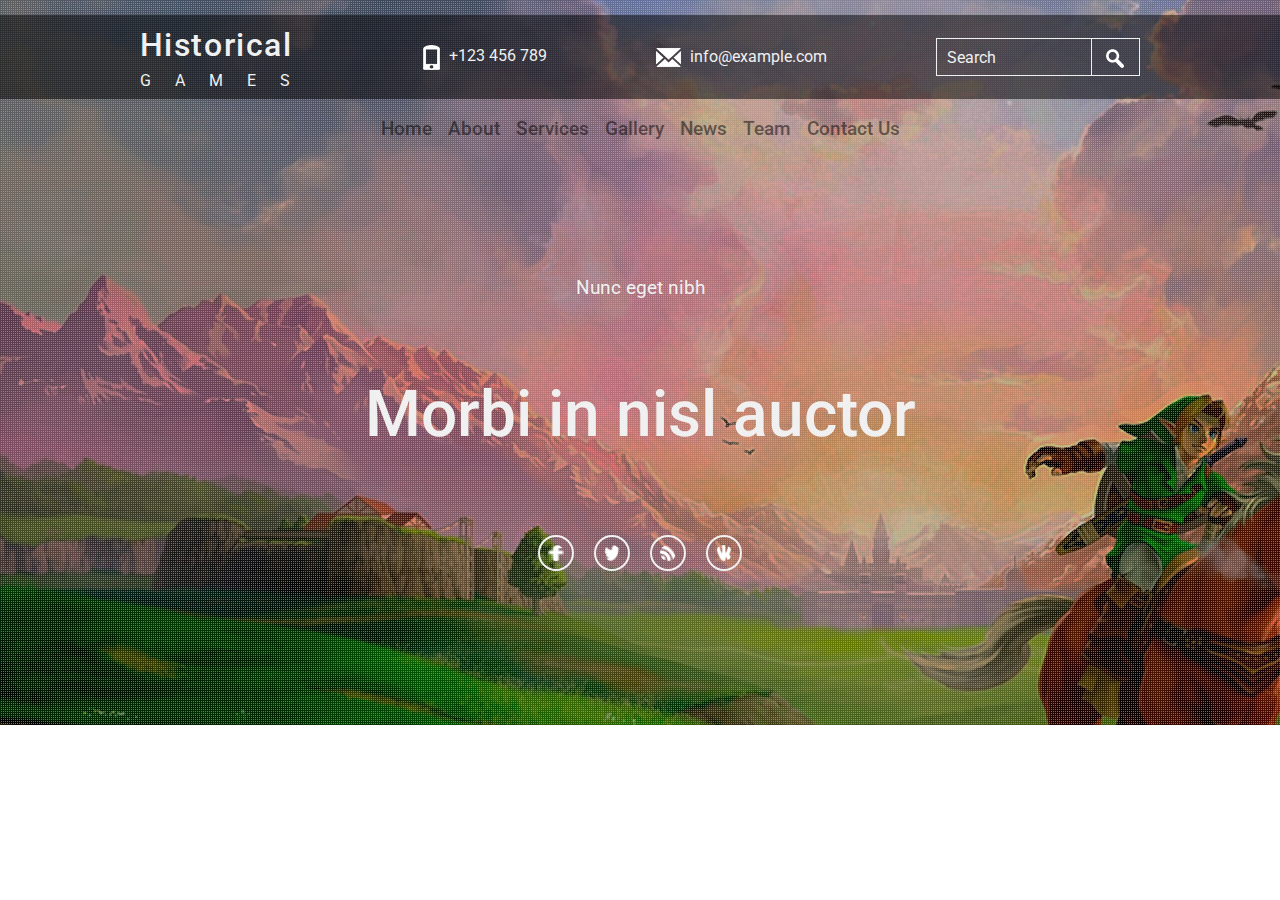
==== task_6/site_sample/index.html @ f9fbea8a "task 6 done" ====
<!DOCTYPE html>
<html>
<head>
	<title>HISTORICAL GAMES</title>
	<meta charset="utf-8">
	<meta name="author" content="Roman Zvieriev">
	<meta name="keywords" content="games, historical games, online games, pc games">
	<meta name="description" content="Nemo enim ipsam voluptatem quia voluptas sit aspernatur aut odit aut fugit, sed quia consequuntur magni dolores eos qui ratione voluptatem sequi nesciunt. Neque porro quisquam est, qui dolorem ipsum quia dolor sit amet, consectetur, adipisci velit. Ut enim ad minima veniam, quis nostrum exercitationem ullam corporis suscipit laboriosam, nisi ut aliquid ex ea commodi consequatur?">
	<meta name="viewport" content="width=device-width, initial-scale=1">
	<!-- Bootstrap CSS -->
	<link rel="stylesheet" href="https://stackpath.bootstrapcdn.com/bootstrap/4.4.1/css/bootstrap.min.css" integrity="sha384-Vkoo8x4CGsO3+Hhxv8T/Q5PaXtkKtu6ug5TOeNV6gBiFeWPGFN9MuhOf23Q9Ifjh" crossorigin="anonymous">
	<!-- Custom CSS -->
	<link rel="stylesheet" href="./css/style.css">
</head>
<body>
	<div class="header-wrapper">
		<!-- TOP HEADER -->
		<header class="top-header">
			<div class="container flex-container">
				<div class="top-header-wrap">
					<div class="top-header_logo">
						<span class="top-header__logo-item-first">Historical</span><br>
						<p class="top-header__logo-item-second">GAMES</p>
					</div>
					<div class="top-header_phone">
						<img src="./img/top-header__phone-item.png">
						<span class="top-header__phone-item">+123 456 789</span>
					</div>
					<div class="top-header_email">
						<img src="./img/top-header__email-item.png">
						<span class="top-header__email-item">info@example.com</span>
					</div>
					<div class="top-header_search">
						<input type="text" name="site-search" placeholder="Search">
						<img src="./img/top-header__search-item.png">
					</div>
				</div>
			</div>
		</header>
		<!-- NAVIGATION -->
		<nav class="navbar navbar-expand-lg navbar-light bg-light">
		  	<button class="navbar-toggler" type="button" data-toggle="collapse" data-target="#navbarNav" aria-controls="navbarNav" aria-expanded="false" aria-label="Toggle navigation">
		    <span class="navbar-toggler-icon"></span>
		  	</button>
			 <div class="collapse navbar-collapse justify-content-center" id="navbarNav">
			    <ul class="navbar-nav">
			      <li class="nav-item">
			        <a class="nav-link" href="#">Home</a>
			      </li>
			      <li class="nav-item">
			        <a class="nav-link" href="#">About</a>
			      </li>
			      <li class="nav-item">
			        <a class="nav-link" href="#">Services</a>
			      </li>
			      <li class="nav-item">
			        <a class="nav-link" href="#">Gallery</a>
			      </li>
			      <li class="nav-item">
			        <a class="nav-link" href="#">News</a>
			      </li>
			      <li class="nav-item">
			        <a class="nav-link" href="#">Team</a>
			      </li>
			      <li class="nav-item">
			        <a class="nav-link" href="#">Contact Us</a>
			      </li>
			    </ul>
			</div>
		</nav>
		<!-- MAIN HEADER CONTENT -->
		<section class="masthead">
			<div class="container">
				<div class="row">
					<div class="col-12 header-prev">
						<p>Nunc eget nibh</p>
					</div>
					<div class="col-12 header-text">
						<p>Morbi in nisl auctor</p>
					</div>
					<div class="col-12 social-btn">
						<img src="./img/facebook-logo.png">
						<img src="./img/twitter-logo-silhouette.png">
						<img src="./img/rss-feed-suscription-button-symbol-for-interface.png">
						<img src="./img/vk-social-network-logo.png">
					</div>
				</div>
			</div>
		</section>
	</div>
	<script src="https://code.jquery.com/jquery-3.4.1.slim.min.js" integrity="sha384-J6qa4849blE2+poT4WnyKhv5vZF5SrPo0iEjwBvKU7imGFAV0wwj1yYfoRSJoZ+n" crossorigin="anonymous"></script>
	<script src="https://cdn.jsdelivr.net/npm/popper.js@1.16.0/dist/umd/popper.min.js" integrity="sha384-Q6E9RHvbIyZFJoft+2mJbHaEWldlvI9IOYy5n3zV9zzTtmI3UksdQRVvoxMfooAo" crossorigin="anonymous"></script>
	<script src="https://stackpath.bootstrapcdn.com/bootstrap/4.4.1/js/bootstrap.min.js" integrity="sha384-wfSDF2E50Y2D1uUdj0O3uMBJnjuUD4Ih7YwaYd1iqfktj0Uod8GCExl3Og8ifwB6" crossorigin="anonymous"></script>
</body>
</html>
---- task_6/site_sample/css/style.css ----
@import url('https://fonts.googleapis.com/css?family=Roboto:100,300,400,500,700,900&display=swap');

* {
	padding: 0;
	margin: 0;
}

html::-webkit-scrollbar {
	-webkit-appearance: none;
	width: 7px;
}
html::-webkit-scrollbar-thumb {
	border-radius: 5px;
	background-color: rgba(0,0,0,0.5);
	-webkit-box-shadow: 0 0 1px rgba(255,255,255,0.3);
}

body {
	font-family: 'Roboto', sans-serif;
}

.header-wrapper {
	min-height: 725px;
	background-image: url(../img/bg.png);
	background-size: cover;
	background-repeat: no-repeat;
	padding-top: 15px;
}

.header-wrapper .top-header {
	background-color: rgb(0, 0, 0, 0.5);
	padding-bottom: 5px;
}

.top-header-wrap {
	display: flex;
	flex-direction: column;
	min-height: 84px;
	align-items: center;
	justify-content: space-around; 
}

.top-header_logo {
	text-align: left;
}

.top-header__logo-item-first {
	color: #f0f0f0;
	font-size: 1.7rem;
	font-weight: 500;
	letter-spacing: 0.1rem;
}

.top-header__logo-item-second {
	color: #f0f0f0;
	font-size: 1rem;
	font-weight: 400;
	letter-spacing: 1rem;
	text-align: center;
	margin-bottom: 0;
}

.top-header_phone,
.top-header_email {
	margin-bottom: 3px;
}

.top-header__phone-item, 
.top-header__email-item {
	color: #f0f0f0;
	margin-left: 5px;
}

.top-header_search input {
	background-color: transparent;
	width: 155px;
	height: 36px;
	border: 0px solid #f0f0f0;
	border-right: 1px solid #f0f0f0;
	border-radius: 0;
	color: #f0f0f0;
	padding-left: 10px;
}

input::placeholder {
  color: #f0f0f0;
}

.top-header_search {
	border: 1px solid #f0f0f0;
}

.top-header_search img {
	padding-left: 10px;
	margin-right: 15px;	
}

.bg-light {
    background-color: transparent!important;
    max-height: 75px;
}

.navbar-light .navbar-nav .nav-link {
    font-size: 1.2rem;
    font-weight: 500;
    margin-bottom: 2px;
}

.navbar-light .navbar-nav .nav-link:hover {
    color: #f0f0f0;
    border-bottom: 2px solid #f0f0f0;
    margin-bottom: -2px;
}

.masthead {
	color: #f0f0f0;
	text-align: center;
	display: flex;
	flex-direction: column;
	padding-top: 7rem;
	margin-bottom: auto;
}

.masthead .header-prev {
	font-size: 1.2rem;
    font-weight: 400;
}

.masthead .header-text {
	font-size: 4rem;
    font-weight: 500;
    margin-top: 3rem;
    margin-bottom: 3rem;
}

.social-btn img {
	width: 36px;
	height: 36px;
	border: 2px solid #f0f0f0;
	border-radius: 50%;
	padding: 8px;
	margin: 8px;
}

.social-btn img:hover {
	border: 2px solid #4C2117;
}

@media (min-width: 576px) { 
	.top-header-wrap {
		flex-direction: row;
	}

	.top-header__logo-item-first {
		font-size: 2rem;
		font-weight: 500;
		letter-spacing: 0.1rem;
	}

	.top-header__logo-item-second {
		letter-spacing: 1.5rem;
	}

	.top-header_phone,
	.top-header_email {
		margin-bottom: 0;
	}

	.header-wrapper .top-header {
		padding-bottom: 0;
	}
}


@media (min-width: 768px) { 


}


@media (min-width: 992px) { 


}


@media (min-width: 1200px) { 


}
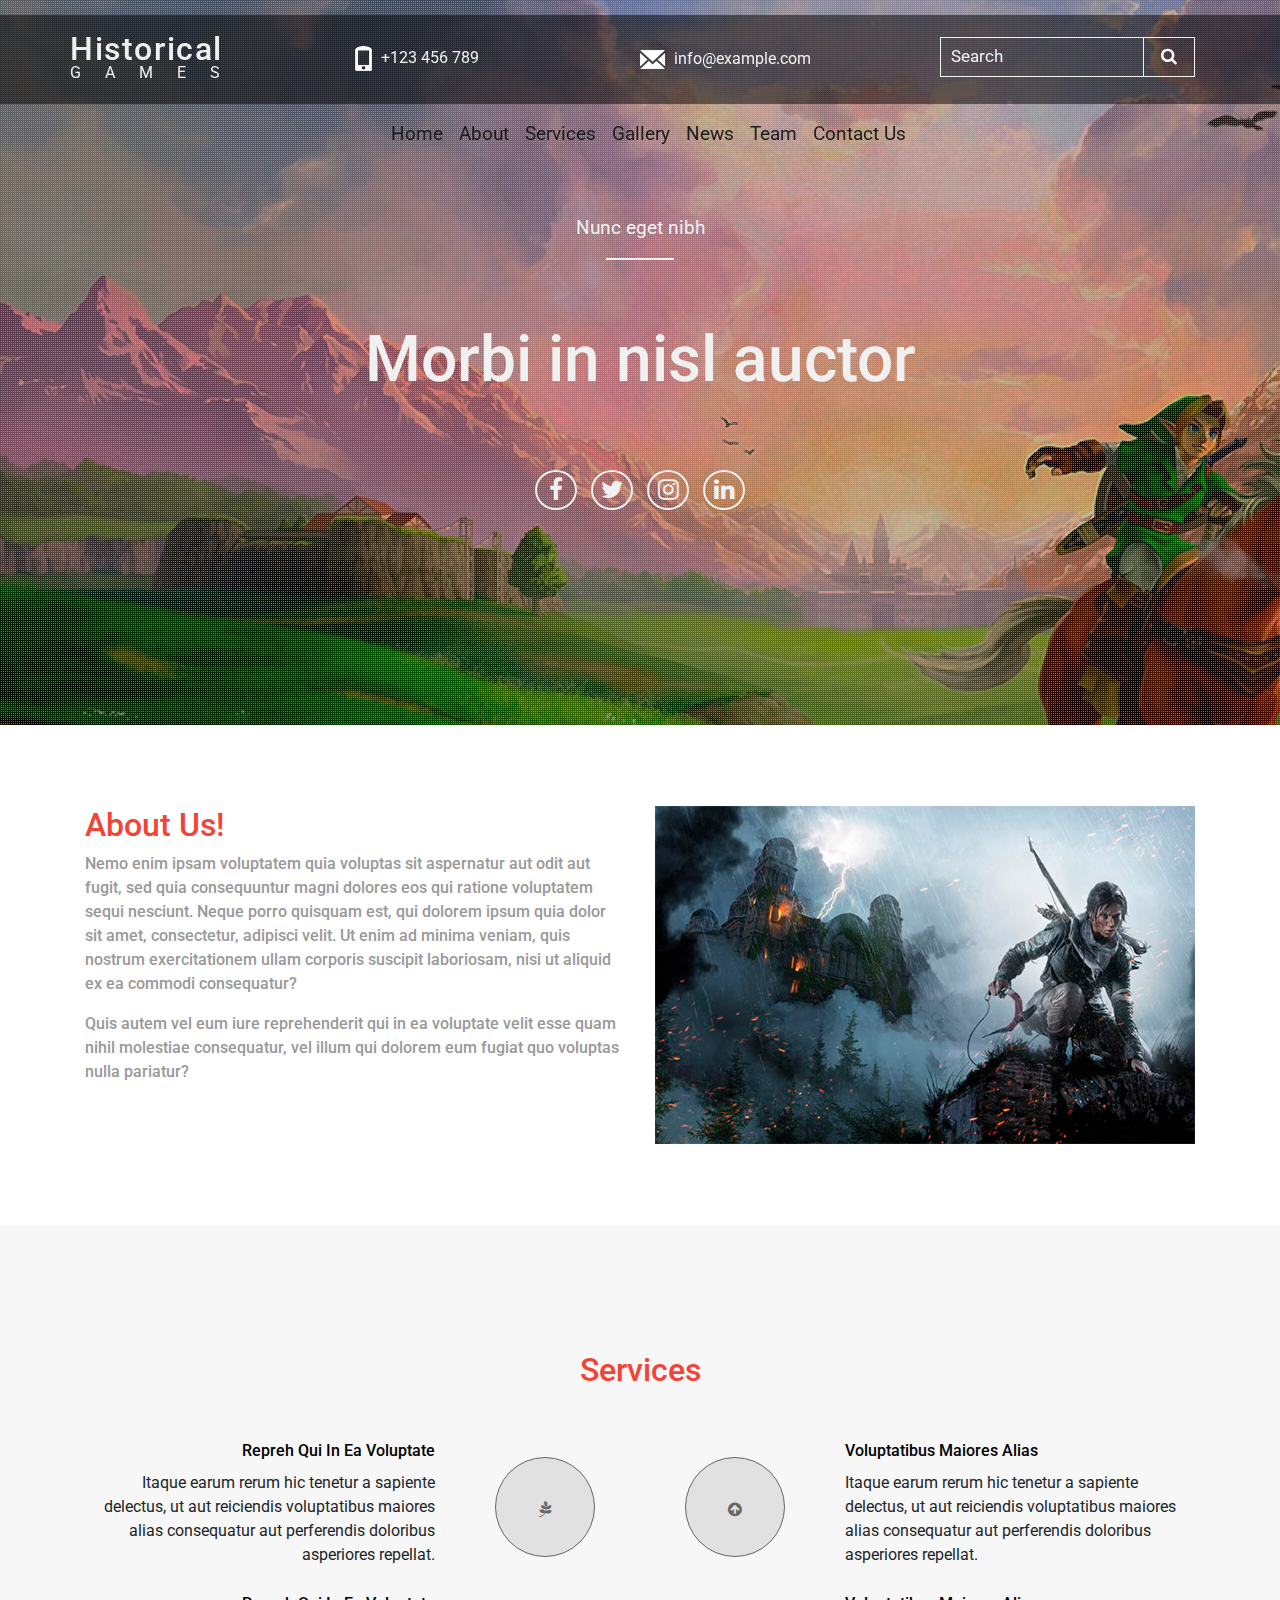
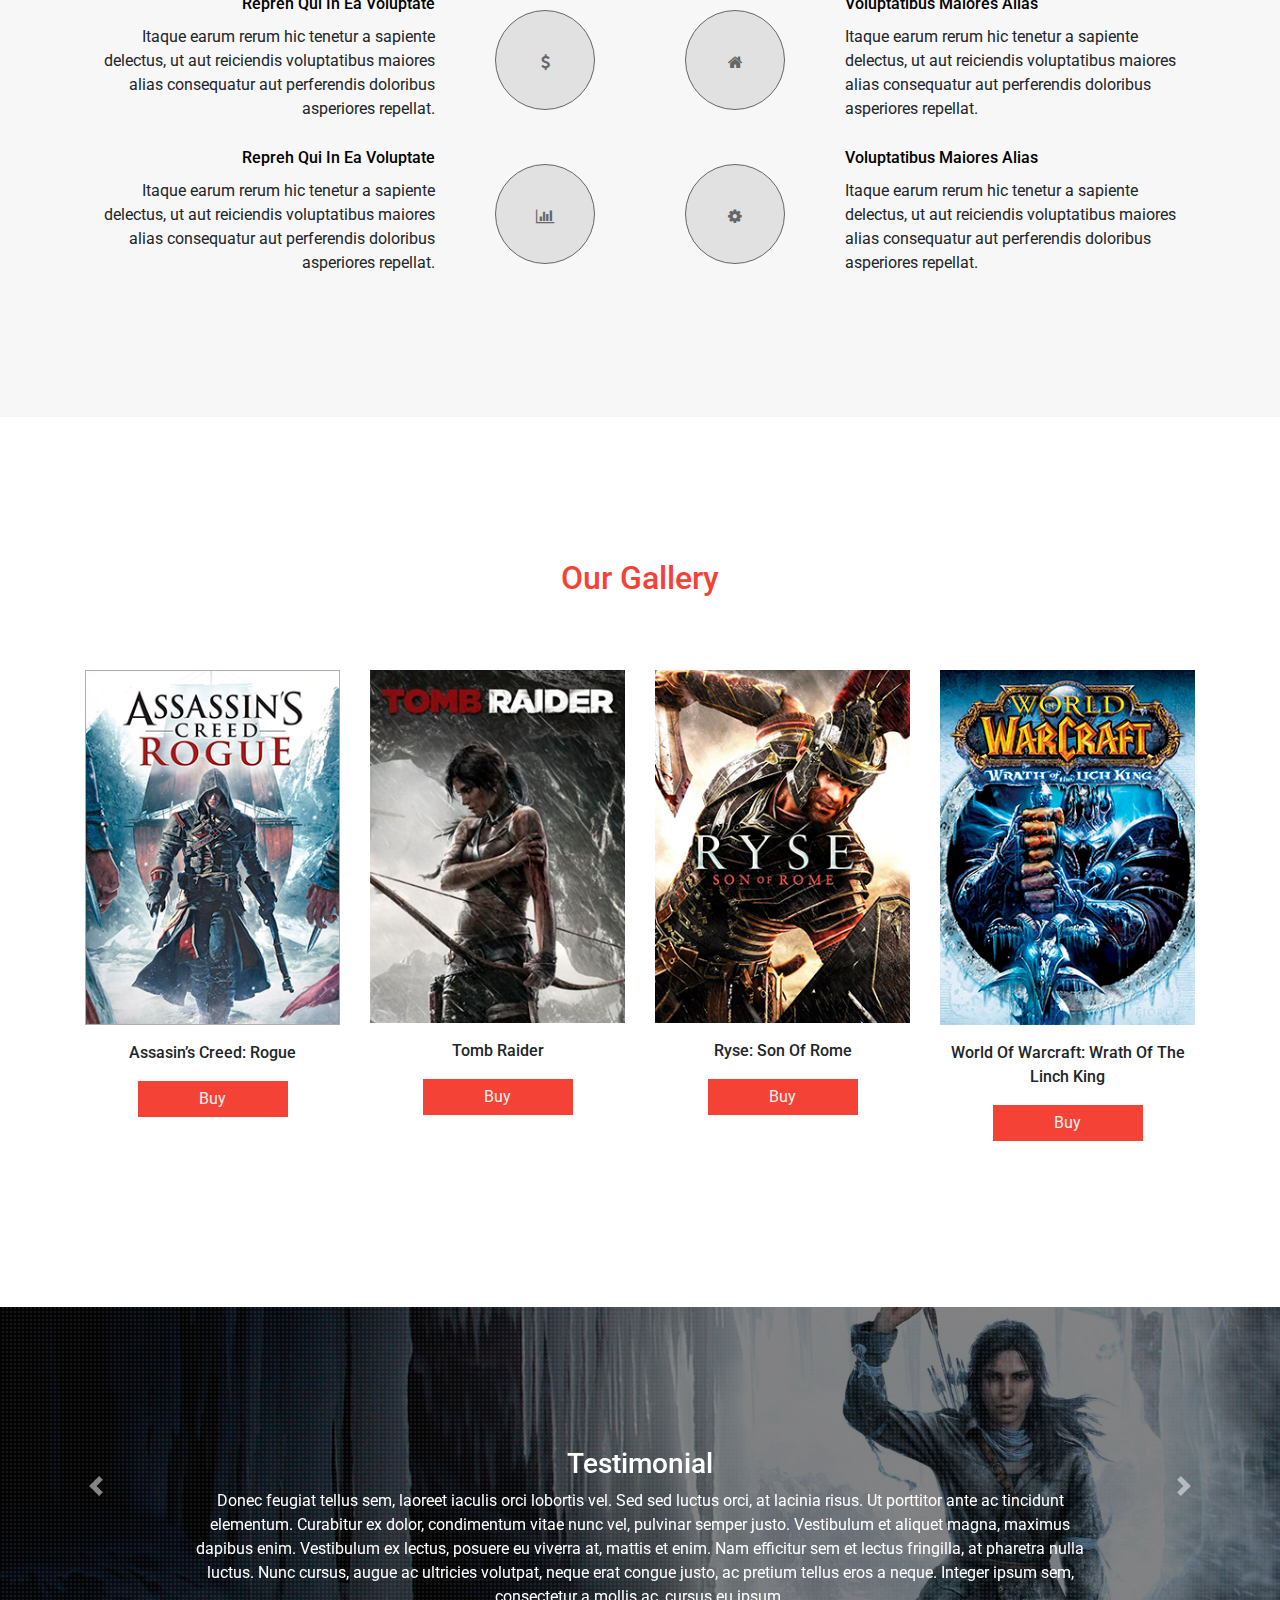
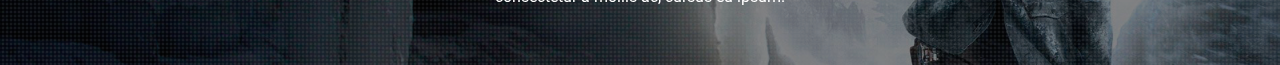
==== commit 87ad38b2: "create site from template PSD CAROUSEL in progress" ====
--- a/task_6/site_sample/index.html
+++ b/task_6/site_sample/index.html
@@ -7,89 +7,266 @@
 	<meta name="keywords" content="games, historical games, online games, pc games">
 	<meta name="description" content="Nemo enim ipsam voluptatem quia voluptas sit aspernatur aut odit aut fugit, sed quia consequuntur magni dolores eos qui ratione voluptatem sequi nesciunt. Neque porro quisquam est, qui dolorem ipsum quia dolor sit amet, consectetur, adipisci velit. Ut enim ad minima veniam, quis nostrum exercitationem ullam corporis suscipit laboriosam, nisi ut aliquid ex ea commodi consequatur?">
 	<meta name="viewport" content="width=device-width, initial-scale=1">
+	<!-- Load icon library -->
+	<link rel="stylesheet" href="https://cdnjs.cloudflare.com/ajax/libs/font-awesome/4.7.0/css/font-awesome.min.css">
 	<!-- Bootstrap CSS -->
 	<link rel="stylesheet" href="https://stackpath.bootstrapcdn.com/bootstrap/4.4.1/css/bootstrap.min.css" integrity="sha384-Vkoo8x4CGsO3+Hhxv8T/Q5PaXtkKtu6ug5TOeNV6gBiFeWPGFN9MuhOf23Q9Ifjh" crossorigin="anonymous">
 	<!-- Custom CSS -->
 	<link rel="stylesheet" href="./css/style.css">
 </head>
-<body>
+<body id="top-page">
 	<div class="header-wrapper">
-		<!-- TOP HEADER -->
+<!-- TOP HEADER -->
 		<header class="top-header">
-			<div class="container flex-container">
-				<div class="top-header-wrap">
-					<div class="top-header_logo">
-						<span class="top-header__logo-item-first">Historical</span><br>
-						<p class="top-header__logo-item-second">GAMES</p>
-					</div>
-					<div class="top-header_phone">
-						<img src="./img/top-header__phone-item.png">
-						<span class="top-header__phone-item">+123 456 789</span>
-					</div>
-					<div class="top-header_email">
-						<img src="./img/top-header__email-item.png">
-						<span class="top-header__email-item">info@example.com</span>
-					</div>
-					<div class="top-header_search">
-						<input type="text" name="site-search" placeholder="Search">
-						<img src="./img/top-header__search-item.png">
-					</div>
-				</div>
-			</div>
+			<div class="top-header-info">
+				<div class="container flex-container">
+					<div class="row top-header-wrap">
+						<div class="col-12 col-sm-4 col-md-3 top-header_logo">
+							<span class="top-header__logo-item-first">Historical</span><br>
+							<p class="top-header__logo-item-second">GAMES</p>
+						</div>
+						<div class="col-12 col-sm-4 col-md-3 top-header_phone">
+							<img src="./img/top-header__phone-item.png">
+							<span class="top-header__phone-item">+123 456 789</span>
+						</div>
+						<div class="col-12 col-sm-4 col-md-3 top-header_email">
+							<img src="./img/top-header__email-item.png">
+							<span class="top-header__email-item">info@example.com</span>
+						</div>
+						<div class="col-12 col-md-3 top-header_search">
+
+							<form class="search" action="/action_page.php" style="margin:auto;max-width:300px">
+								  <input type="text" placeholder="Search" name="search">
+								  <button type="submit"><i class="fa fa-search"></i></button>
+							</form>
+						</div>
+					</div>
+				</div>
+			</div>
+			
+<!-- NAVIGATION -->
+			<nav class="navbar navbar-expand-lg navbar-dark bg-light text-center" id="mainNav">
+				<a class="navbar-brand" href="#"></a>
+			  	<button class="navbar-toggler" type="button" data-toggle="collapse" data-target="#navbarNav" aria-controls="navbarNav" aria-expanded="false" aria-label="Toggle navigation">
+			    <span class="navbar-toggler-icon"></span>
+			  	</button>
+				 <div class="collapse navbar-collapse justify-content-center" id="navbarNav">
+				    <ul class="navbar-nav">
+				      <li class="nav-item">
+				        <a class="nav-link js-scroll-trigger" href="#top-page">Home</a>
+				      </li>
+				      <li class="nav-item">
+				        <a class="nav-link js-scroll-trigger" href="#about">About</a>
+				      </li>
+				      <li class="nav-item">
+				        <a class="nav-link js-scroll-trigger" href="#services">Services</a>
+				      </li>
+				      <li class="nav-item">
+				        <a class="nav-link js-scroll-trigger" href="#gallery">Gallery</a>
+				      </li>
+				      <li class="nav-item">
+				        <a class="nav-link js-scroll-trigger" href="#news">News</a>
+				      </li>
+				      <li class="nav-item">
+				        <a class="nav-link js-scroll-trigger" href="#team">Team</a>
+				      </li>
+				      <li class="nav-item">
+				        <a class="nav-link js-scroll-trigger" href="#contact-us">Contact Us</a>
+				      </li>
+				    </ul>
+				</div>
+			</nav>
 		</header>
-		<!-- NAVIGATION -->
-		<nav class="navbar navbar-expand-lg navbar-light bg-light">
-		  	<button class="navbar-toggler" type="button" data-toggle="collapse" data-target="#navbarNav" aria-controls="navbarNav" aria-expanded="false" aria-label="Toggle navigation">
-		    <span class="navbar-toggler-icon"></span>
-		  	</button>
-			 <div class="collapse navbar-collapse justify-content-center" id="navbarNav">
-			    <ul class="navbar-nav">
-			      <li class="nav-item">
-			        <a class="nav-link" href="#">Home</a>
-			      </li>
-			      <li class="nav-item">
-			        <a class="nav-link" href="#">About</a>
-			      </li>
-			      <li class="nav-item">
-			        <a class="nav-link" href="#">Services</a>
-			      </li>
-			      <li class="nav-item">
-			        <a class="nav-link" href="#">Gallery</a>
-			      </li>
-			      <li class="nav-item">
-			        <a class="nav-link" href="#">News</a>
-			      </li>
-			      <li class="nav-item">
-			        <a class="nav-link" href="#">Team</a>
-			      </li>
-			      <li class="nav-item">
-			        <a class="nav-link" href="#">Contact Us</a>
-			      </li>
-			    </ul>
-			</div>
-		</nav>
-		<!-- MAIN HEADER CONTENT -->
+		
+<!-- MAIN HEADER CONTENT -->
 		<section class="masthead">
-			<div class="container">
+			<div class="container masthead_header">
 				<div class="row">
 					<div class="col-12 header-prev">
 						<p>Nunc eget nibh</p>
+						<hr class="divider my-1">
 					</div>
 					<div class="col-12 header-text">
 						<p>Morbi in nisl auctor</p>
 					</div>
 					<div class="col-12 social-btn">
-						<img src="./img/facebook-logo.png">
-						<img src="./img/twitter-logo-silhouette.png">
-						<img src="./img/rss-feed-suscription-button-symbol-for-interface.png">
-						<img src="./img/vk-social-network-logo.png">
+						<a href="#"><i class="fa fa-facebook"></i></a>
+						<a href="#"><i class="fa fa-twitter"></i></a>
+						<a href="#"><i class="fa fa-instagram"></i></a>
+						<a href="#"><i class="fa fa-linkedin"></i></a>
 					</div>
 				</div>
 			</div>
 		</section>
 	</div>
+
+<!-- ABOUT US -->
+	<section id="about">
+		<div class="about-wrapper">
+			<div class="container about-container d-flex align-items-center">
+				<div class="row">
+					<div class="col-12 col-md-6">
+						<h2 class="about">About Us!</h2>
+						<p class="about_text">Nemo enim ipsam voluptatem quia voluptas sit aspernatur aut odit aut fugit, sed quia consequuntur magni dolores eos qui ratione voluptatem sequi nesciunt. Neque porro quisquam est, qui dolorem ipsum quia dolor sit amet, consectetur, adipisci velit. Ut enim ad minima veniam, quis nostrum exercitationem ullam corporis suscipit laboriosam, nisi ut aliquid ex ea commodi consequatur?</p>
+						<p class="about_text">Quis autem vel eum iure reprehenderit qui in ea voluptate velit esse quam nihil molestiae consequatur, vel illum qui dolorem eum fugiat quo voluptas nulla pariatur?</p>
+					</div>
+					<div class="col-12 col-md-6 my-auto">
+						<img src="./img/1.png">
+					</div>
+				</div>
+			</div>
+		</div>
+	</section>
+
+<!-- SERVICES -->
+	<section id="services">
+		<div class="services-wrapper">
+			<div class="container services-container d-flex align-items-center">
+				<div class="row">
+					<div class="col-12">
+						<h2>Services</h2>
+					</div>
+					<div class="col-12 col-sm-8 col-md-4">
+						<h3 class="text-right"><a class="text-link" href="#">Repreh Qui In Ea Voluptate</a></h3>
+						<p class="text-right">Itaque earum rerum hic tenetur a sapiente delectus, ut aut 
+							reiciendis voluptatibus maiores alias consequatur aut 
+							perferendis doloribus asperiores repellat.</p>
+					</div>
+					<div class="col-12 col-sm-4 col-md-2 my-auto btn-block">
+						<a href="#" class="btn-link mx-auto"><i class="fa fa-pagelines"></i></a>
+					</div>
+					<div class="col-12 col-sm-4 col-md-2 my-auto btn-block">
+						<a href="#" class="btn-link mx-auto"><i class="fa fa-arrow-circle-up"></i></a>
+					</div>	
+					<div class="col-12 col-sm-8 col-md-4">
+						<h3 class="text-left"><a class="text-link" href="#">Voluptatibus Maiores Alias</a></h3>
+						<p class="text-left">Itaque earum rerum hic tenetur a sapiente delectus, ut aut 
+							reiciendis voluptatibus maiores alias consequatur aut 
+							perferendis doloribus asperiores repellat.</p>
+					</div>
+					<div class="col-12 col-sm-8 col-md-4">
+						<h3 class="text-right"><a class="text-link" href="#">Repreh Qui In Ea Voluptate</a></h3>
+						<p class="text-right">Itaque earum rerum hic tenetur a sapiente delectus, ut aut 
+							reiciendis voluptatibus maiores alias consequatur aut 
+							perferendis doloribus asperiores repellat.</p>
+					</div>
+					<div class="col-12 col-sm-4 col-md-2 my-auto btn-block">
+						<a href="#" class="btn-link mx-auto"><i class="fa fa-dollar"></i></a>
+					</div>
+					<div class="col-12 col-sm-4 col-md-2 my-auto btn-block">
+						<a href="#" class="btn-link mx-auto"><i class="fa fa-home"></i></a>
+					</div>	
+					<div class="col-12 col-sm-8 col-md-4">
+						<h3 class="text-left"><a class="text-link" href="#">Voluptatibus Maiores Alias</a></h3>
+						<p class="text-left">Itaque earum rerum hic tenetur a sapiente delectus, ut aut 
+							reiciendis voluptatibus maiores alias consequatur aut 
+							perferendis doloribus asperiores repellat.</p>
+					</div>
+					<div class="col-12 col-sm-8 col-md-4">
+						<h3 class="text-right"><a class="text-link" href="#">Repreh Qui In Ea Voluptate</a></h3>
+						<p class="text-right">Itaque earum rerum hic tenetur a sapiente delectus, ut aut 
+							reiciendis voluptatibus maiores alias consequatur aut 
+							perferendis doloribus asperiores repellat.</p>
+					</div>
+					<div class="col-12 col-sm-4 col-md-2 my-auto btn-block">
+						<a href="#" class="btn-link mx-auto"><i class="fa fa-bar-chart"></i></a>
+					</div>
+					<div class="col-12 col-sm-4 col-md-2 my-auto btn-block">
+						<a href="#" class="btn-link mx-auto"><i class="fa fa-cog"></i></a>
+					</div>	
+					<div class="col-12 col-sm-8 col-md-4">
+						<h3 class="text-left"><a class="text-link" href="#">Voluptatibus Maiores Alias</a></h3>
+						<p class="text-left">Itaque earum rerum hic tenetur a sapiente delectus, ut aut 
+							reiciendis voluptatibus maiores alias consequatur aut 
+							perferendis doloribus asperiores repellat.</p>
+					</div>
+				</div>
+			</div>
+		</div>
+	</section>
+
+<!-- GALLERY -->
+	<section id="gallery">
+		<dir class="gallery-wrapper">
+			<dir class="container gallery-container d-flex align-items-center">
+				<div class="row">
+					<div class="col-12">
+						<h2>Our Gallery</h2>
+					</div>
+					<div class="col-12 col-sm-6 col-md-6 col-lg-3 gallery-item">
+						<img src="./img/71Ivm50PP7L._SL1273_1024x1024@2x.png">
+						<p>Assasin’s Creed: Rogue</p>
+						<button type="button" class="btn btn-lg btn-block">Buy</button>
+					</div>
+					<div class="col-12 col-sm-6 col-md-6 col-lg-3  gallery-item">
+						<img src="./img/51K8FfZ39aL.png">
+						<p>Tomb Raider</p>
+						<button type="button" class="btn btn-lg btn-block">Buy</button>
+					</div>
+					<div class="col-12 col-sm-6 col-md-6 col-lg-3  gallery-item">
+						<img src="./img/fc0fe7ba3b8e092e2ae941b054852d47.png">
+						<p>Ryse: Son Of Rome</p>
+						<button type="button" class="btn btn-lg btn-block">Buy</button>
+					</div>
+					<div class="col-12 col-sm-6 col-md-6 col-lg-3  gallery-item">
+						<img src="./img/91fvOxYmFnL.png">
+						<p>World Of Warcraft: Wrath Of The Linch King</p>
+						<button type="button" class="btn btn-lg btn-block">Buy</button>
+					</div>
+				</div>
+			</dir>
+		</dir>
+	</section>
+
+<!-- CAROUSEL -->
+	<div id="carouselExampleControls" class="carousel slide" data-ride="carousel">
+	  	<div class="carousel-inner">
+		    <div class="carousel-item active">
+		      	<img src="./img/3.png" class="d-block w-100" alt="...">
+		      	<div class="carousel-caption">
+			        <h3>Testimonial</h3>
+			        <p>Donec feugiat tellus sem, laoreet iaculis orci lobortis vel. Sed sed luctus orci, at lacinia risus. Ut porttitor ante ac tincidunt elementum. Curabitur ex dolor, condimentum vitae nunc vel, pulvinar semper justo. Vestibulum et aliquet magna, maximus dapibus enim. Vestibulum ex lectus, posuere eu viverra at, mattis et enim. Nam efficitur sem et lectus fringilla, at pharetra nulla luctus. Nunc cursus, augue ac ultricies volutpat, neque erat congue justo, ac pretium tellus eros a neque. Integer ipsum sem, 
+					consectetur a mollis ac, cursus eu ipsum.</p>
+			    </div>
+		    </div>
+	    	<div class="carousel-item">
+	      		<img src="./img/3.png" class="d-block w-100" alt="...">
+	      		<div class="carousel-caption">
+			        <h3>Testimonial</h3>
+			        <p>Donec feugiat tellus sem, laoreet iaculis orci lobortis vel. Sed sed luctus orci, at lacinia risus. Ut porttitor ante ac tincidunt elementum. Curabitur ex dolor, condimentum vitae nunc vel, pulvinar semper justo. Vestibulum et aliquet magna, maximus dapibus enim. Vestibulum ex lectus, posuere eu viverra at, mattis et enim. Nam efficitur sem et lectus fringilla, at pharetra nulla luctus. Nunc cursus, augue ac ultricies volutpat, neque erat congue justo, ac pretium tellus eros a neque. Integer ipsum sem, 
+					consectetur a mollis ac, cursus eu ipsum.</p>
+			    </div>
+	    	</div>
+	    	<div class="carousel-item">
+	    	  	<img src="./img/3.png" class="d-block w-100" alt="...">
+	    	  	<div class="carousel-caption">
+			        <h3>Testimonial</h3>
+			        <p>Donec feugiat tellus sem, laoreet iaculis orci lobortis vel. Sed sed luctus orci, at lacinia risus. Ut porttitor ante ac tincidunt elementum. Curabitur ex dolor, condimentum vitae nunc vel, pulvinar semper justo. Vestibulum et aliquet magna, maximus dapibus enim. Vestibulum ex lectus, posuere eu viverra at, mattis et enim. Nam efficitur sem et lectus fringilla, at pharetra nulla luctus. Nunc cursus, augue ac ultricies volutpat, neque erat congue justo, ac pretium tellus eros a neque. Integer ipsum sem, 
+					consectetur a mollis ac, cursus eu ipsum.</p>
+			    </div>
+	    	</div>
+	  	</div>
+	  	<a class="carousel-control-prev" href="#carouselExampleControls" role="button" data-slide="prev">
+	   	 	<span class="carousel-control-prev-icon" aria-hidden="true"></span>
+	   	 	<span class="sr-only">Previous</span>
+	  	</a>
+	 	 <a class="carousel-control-next" href="#carouselExampleControls" role="button" data-slide="next">
+	  	  	<span class="carousel-control-next-icon" aria-hidden="true"></span>
+	  	  	<span class="sr-only">Next</span>
+	  	</a>
+	</div>
+
+	<!-- Bootstrap core JavaScript -->
 	<script src="https://code.jquery.com/jquery-3.4.1.slim.min.js" integrity="sha384-J6qa4849blE2+poT4WnyKhv5vZF5SrPo0iEjwBvKU7imGFAV0wwj1yYfoRSJoZ+n" crossorigin="anonymous"></script>
 	<script src="https://cdn.jsdelivr.net/npm/popper.js@1.16.0/dist/umd/popper.min.js" integrity="sha384-Q6E9RHvbIyZFJoft+2mJbHaEWldlvI9IOYy5n3zV9zzTtmI3UksdQRVvoxMfooAo" crossorigin="anonymous"></script>
 	<script src="https://stackpath.bootstrapcdn.com/bootstrap/4.4.1/js/bootstrap.min.js" integrity="sha384-wfSDF2E50Y2D1uUdj0O3uMBJnjuUD4Ih7YwaYd1iqfktj0Uod8GCExl3Og8ifwB6" crossorigin="anonymous"></script>
+
+	<!-- Plugin JavaScript -->
+    <script src="./vendor/jquery-easing/jquery.easing.min.js"></script>
+    <script src="./vendor/scrollreveal/scrollreveal.min.js"></script>
+    <script src="./vendor/magnific-popup/jquery.magnific-popup.min.js"></script>
+
+	<!-- Custom scripts for this template -->
+  	<script src="./js/javascript.js"></script>
 </body>
 </html>--- a/task_6/site_sample/css/style.css
+++ b/task_6/site_sample/css/style.css
@@ -19,15 +19,26 @@
 	font-family: 'Roboto', sans-serif;
 }
 
+	
+											/* -- HEADER STYLES -- */
 .header-wrapper {
+	position: relative;
 	min-height: 725px;
 	background-image: url(../img/bg.png);
 	background-size: cover;
 	background-repeat: no-repeat;
-	padding-top: 15px;
 }
 
 .header-wrapper .top-header {
+	position: fixed;
+	top: 0;
+	left: 0;
+	right: 0;
+	width: 100%;
+	z-index: 1300;
+}
+
+.top-header .top-header-info {
 	background-color: rgb(0, 0, 0, 0.5);
 	padding-bottom: 5px;
 }
@@ -37,11 +48,14 @@
 	flex-direction: column;
 	min-height: 84px;
 	align-items: center;
-	justify-content: space-around; 
+	justify-content: space-around;
+	 
 }
 
 .top-header_logo {
 	text-align: left;
+	line-height: 1;
+	padding-left: 15px;
 }
 
 .top-header__logo-item-first {
@@ -56,13 +70,15 @@
 	font-size: 1rem;
 	font-weight: 400;
 	letter-spacing: 1rem;
-	text-align: center;
 	margin-bottom: 0;
 }
 
 .top-header_phone,
 .top-header_email {
+	margin-top: 3px;
 	margin-bottom: 3px;
+	padding-left: 15px;
+	padding-right: 0;
 }
 
 .top-header__phone-item, 
@@ -71,81 +87,264 @@
 	margin-left: 5px;
 }
 
-.top-header_search input {
-	background-color: transparent;
-	width: 155px;
-	height: 36px;
-	border: 0px solid #f0f0f0;
-	border-right: 1px solid #f0f0f0;
-	border-radius: 0;
-	color: #f0f0f0;
-	padding-left: 10px;
+form.search input[type=text] {
+  padding: 6px 10px 6px 10px;
+  font-size: 17px;
+  border: 1px solid #f0f0f0;
+  float: left;
+  width: 80%;
+  background: transparent;
+  color: #f0f0f0;
+}
+
+form.search button {
+  float: left;
+  width: 20%;
+  padding: 6px 10px 6px 10px;
+  background: transparent;
+  color: white;
+  font-size: 17px;
+  border: 1px solid #f0f0f0;
+  border-left: none;
+  cursor: pointer;
+}
+
+form.search button:hover {
+  background: #f0f0f0;
+  color: #000;
+}
+
+form.search::after {
+  content: "";
+  clear: both;
+  display: table;
 }
 
 input::placeholder {
-  color: #f0f0f0;
-}
-
-.top-header_search {
-	border: 1px solid #f0f0f0;
-}
-
-.top-header_search img {
-	padding-left: 10px;
-	margin-right: 15px;	
+  	color: #f0f0f0;
+}
+
+/* -- NAVIGATION --*/
+nav.navbar {
+	z-index: 1300;
 }
 
 .bg-light {
     background-color: transparent!important;
-    max-height: 75px;
-}
-
-.navbar-light .navbar-nav .nav-link {
+}
+
+.navbar-dark .navbar-nav .nav-link {
     font-size: 1.2rem;
-    font-weight: 500;
+    font-weight: 400;
     margin-bottom: 2px;
-}
-
-.navbar-light .navbar-nav .nav-link:hover {
+    color: #1C1C1C;
+}
+
+.navbar-dark .navbar-nav .nav-link:hover {
     color: #f0f0f0;
     border-bottom: 2px solid #f0f0f0;
     margin-bottom: -2px;
 }
 
+#mainNav.navbar-shrink {
+    background-color: #fff;
+}
+
+/* -- MAIN TEXT -- */
 .masthead {
+	min-height: 725px;
 	color: #f0f0f0;
 	text-align: center;
 	display: flex;
 	flex-direction: column;
-	padding-top: 7rem;
+}
+
+.masthead_header {
+	margin-top: auto;
 	margin-bottom: auto;
 }
 
 .masthead .header-prev {
-	font-size: 1.2rem;
+	font-size: 1rem;
     font-weight: 400;
 }
 
+.header-prev hr.divider {
+	max-width: 4.25rem;
+	margin-left: auto;
+	margin-right: auto;
+    border-width: 0.15rem;
+    border-color: #f0f0f0;
+}
+
 .masthead .header-text {
-	font-size: 4rem;
+	font-size: 3rem;
     font-weight: 500;
-    margin-top: 3rem;
-    margin-bottom: 3rem;
-}
-
-.social-btn img {
-	width: 36px;
-	height: 36px;
+    margin-top: 1.5rem;
+    margin-bottom: 1.5rem;
+}
+
+/* -- SOCIAL BUTTONS -- */
+.social-btn {
+	font-size: 1.5rem;
+}
+
+.social-btn a {
 	border: 2px solid #f0f0f0;
 	border-radius: 50%;
-	padding: 8px;
-	margin: 8px;
-}
-
-.social-btn img:hover {
-	border: 2px solid #4C2117;
-}
-
+	padding: 4px;
+	margin: 4px;
+}
+
+.social-btn .fa {
+	color: #f0f0f0;
+	font-size: inherit;
+	padding: 2px;
+	width: 30px;
+	height: 36px;
+}
+
+.social-btn a:hover {
+	border: 2px solid transparent;
+}
+
+.social-btn .fa:hover {
+	color: #f0f0f0;
+	transform: scale(2);
+}
+
+											/* -- ABOUT US STYLES -- */
+.about-wrapper .about-container {
+	min-height: 500px;
+}
+
+.about-wrapper .about-container h2 {
+	color: #f44336;
+}
+
+.about-wrapper .about-container p.about_text {
+	color: #999999;
+	font-weight: 500;
+}
+
+.about-wrapper .about-container img {
+	display: none;
+	width: 100%;
+	height: auto;
+}
+
+											/* -- SERVICES STYLES -- */
+
+.services-wrapper {
+	text-align: center;
+	background-color: #f7f7f7;
+	padding-top: 1rem;
+	padding-bottom: 1rem;
+}
+
+.services-container p {
+	margin-bottom: 3rem;
+}
+
+.services-wrapper h2 {
+	color: #f44336;
+	padding-bottom: 2rem;
+}
+
+.services-wrapper .services-container {
+	min-height: 760px;
+}
+
+.services-container a.text-link {
+	font-size: 1rem;
+	color: #000;
+	margin-bottom: 1rem;
+}
+
+.services-container .fa {
+	color: #666666;	
+}
+
+.services-container .btn-block {
+	display: none;
+}
+
+.services-container a.btn-link {
+	background: #e1e1e1;
+	display: block;
+	width: 100px;
+	height: 100px;
+	border: 1px solid #666666;
+	border-radius: 50%;
+	padding: 40px;
+	margin: 4px;
+}
+
+.services-container a.btn-link:hover {
+	background: #f44336;
+}
+
+.services-container a.text-link:hover {
+	color: #f44336;
+	text-decoration: none;
+}
+
+											/* -- GALLERY STYLES -- */
+.gallery-container {
+	min-height: 890px;
+	text-align: center;
+	padding-top: 1rem;
+	padding-bottom: 1rem;
+}
+
+.gallery-container h2 {
+	color: #f44336;
+	padding-bottom: 4rem;
+}
+
+.gallery-container p {
+	margin-top: 1rem;
+	font-weight: 500;
+}
+
+.gallery-container img {
+	width: 100%;
+	height: auto;
+}
+
+.gallery-container .btn {
+	position: relative;
+	bottom: 0;
+	margin-bottom: 0;
+	margin-top: auto;
+	background: #f44336;
+	color: #f0f0f0;
+	width: 150px;
+	height: 36px;
+	border-radius: 0;
+	font-size: 1rem;
+	padding: 0;
+	margin-left: auto;
+	margin-right: auto;
+}
+
+.gallery-container .gallery-item {
+	margin-bottom: 1.5rem;
+}
+
+											/* -- CAROUSEL STYLES -- */
+
+
+
+
+
+
+
+
+
+
+
+										/* -- @media -- */
 @media (min-width: 576px) { 
 	.top-header-wrap {
 		flex-direction: row;
@@ -164,16 +363,47 @@
 	.top-header_phone,
 	.top-header_email {
 		margin-bottom: 0;
+		padding-left: 0;
 	}
 
 	.header-wrapper .top-header {
 		padding-bottom: 0;
 	}
+
+	.top-header_logo {
+		padding-left: 0;
+	}
+
+	.services-container .btn-block {
+		display: block;
+	}
+
+	.services-container p {
+		margin-bottom: 1rem;
+	}
 }
 
 
 @media (min-width: 768px) { 
-
+	.header-wrapper .top-header {
+		top: 15px;
+	}
+
+	.masthead .header-prev {
+		font-size: 1.2rem;
+	    font-weight: 400;
+	}
+
+	.masthead .header-text {
+		font-size: 4rem;
+	    font-weight: 500;
+	    margin-top: 3rem;
+	    margin-bottom: 3rem;
+	}
+
+	.about-wrapper .about-container img {
+		display: block;
+	}
 
 }
 
